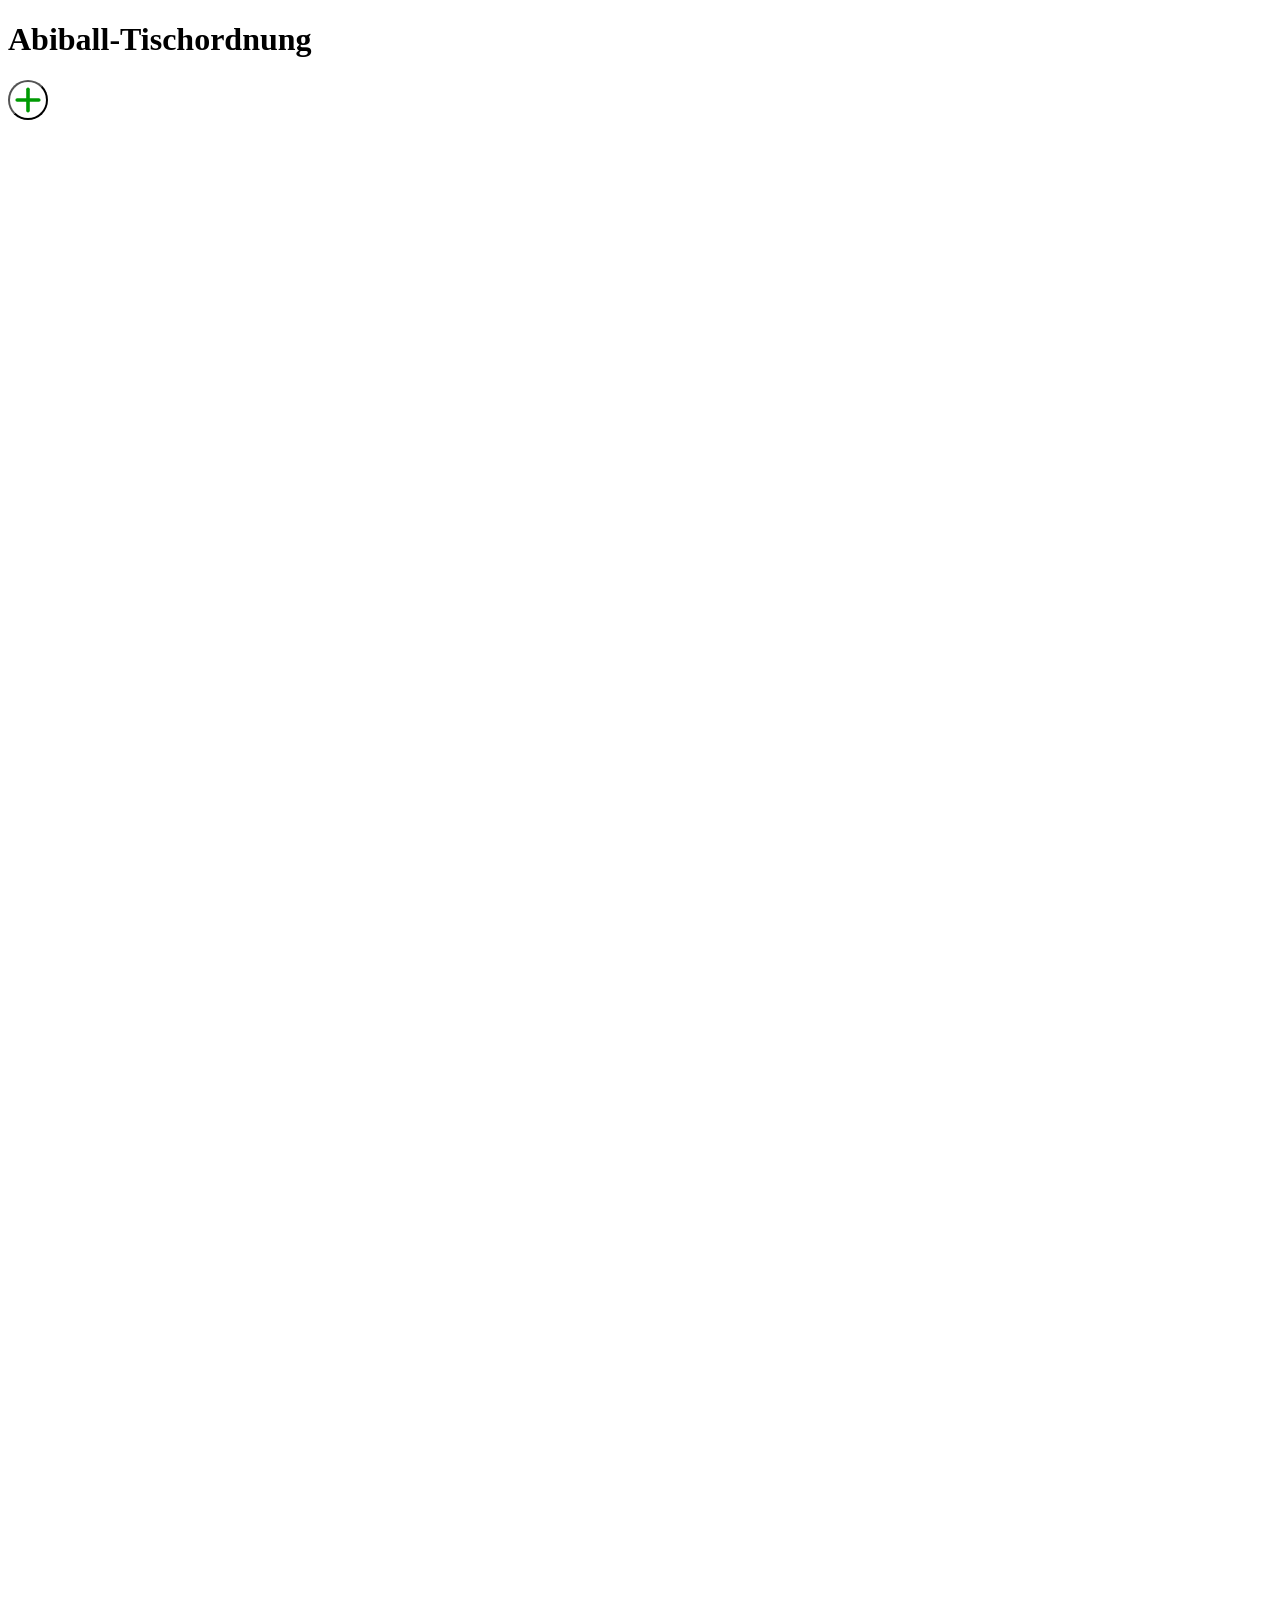
==== index.html @ 5d5b8312 "you can now rotate, move and delete tables, added comments" ====
<!DOCTYPE html>
<html lang="en">
  <head>
    <meta charset="UTF-8">
    <meta name="viewport" content="width=device-width, initial-scale=1.0">
    <meta http-equiv="X-UA-Compatible" content="ie=edge">
    <title>Abiball-Tischordnung</title>
    <link rel="stylesheet" href="./styles.css">
    <link rel="icon" href="./favicon.ico" type="image/x-icon">

    <link rel="preload" href="./icons/table_grey_end_left.svg"  as="image" type="image/svg+xml">
    <link rel="preload" href="./icons/table_grey_middle.svg"    as="image" type="image/svg+xml">
    <link rel="preload" href="./icons/table_grey_end_right.svg" as="image" type="image/svg+xml">
  </head>
  <body>
    <main>
        <h1>Abiball-Tischordnung</h1>  
    </main>
    <button type="button" id="add_table_button"></button>
    <div id="tables_container"></div>
    <script src="index.js"></script>
  </body>
</html>
---- styles.css ----
#add_table_button {
    background-color: transparent;
    background-image: url("./icons/add_green_circle.svg");
    background-size: cover;
    width: 40px;
    height: 40px;
    border-radius: 20px;
    border-width: 2px;
}

#tables_container {
    width: 5000px;
    height: 3000px;
}

.table {
    white-space: nowrap;
    position: absolute;
    left: 200px;
    top: 500px;
}

.table_wrapper {
    display: inline-flex;
}

.table_segment {
    -webkit-user-drag: none;
    user-select: none;
    -moz-user-select: none;
    -webkit-user-select: none;
    -ms-user-select: none;
    height: 100px;
}

.table_interaction_button {
    position: absolute;
    width: 40px;
    height: 40px;
    background-size: cover;
    background-color: white;
    border-color: black;
    border-radius: 20px;
    border-width: 2px;
    z-index: 10;
    -webkit-user-drag: none;
    user-select: none;
    -moz-user-select: none;
    -webkit-user-select: none;
    -ms-user-select: none;
}

.small_table_interaction_button {
    width: 26px;
    height: 26px;
    border-radius: 13px;
}
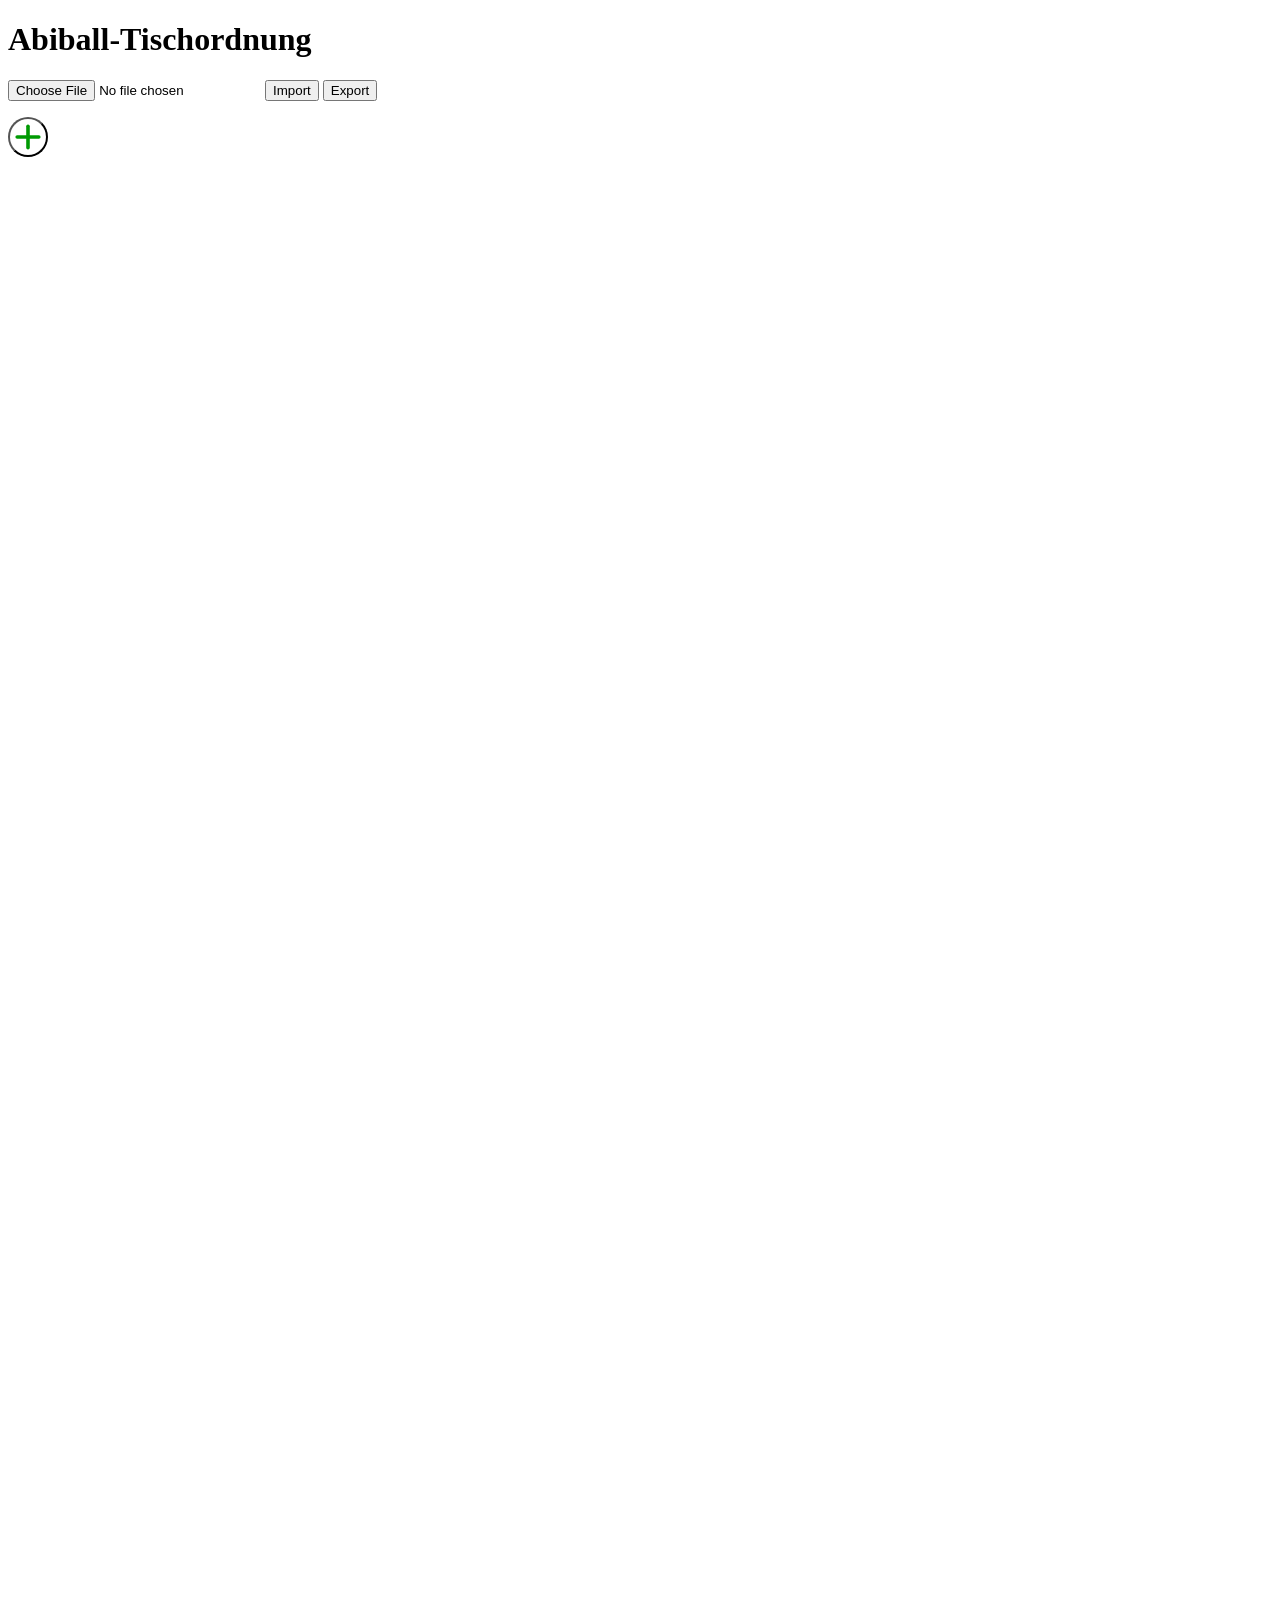
==== commit 43df359b: "added way to import and export the layout" ====
--- a/index.html
+++ b/index.html
@@ -14,10 +14,15 @@
   </head>
   <body>
     <main>
-        <h1>Abiball-Tischordnung</h1>  
+        <h1>Abiball-Tischordnung</h1>
+        <input type="file" id="import_file" accept=".json"/>
+        <button type="button" id="import_button">Import</button> 
+        <button type="button" id="export_button">Export</button> 
+        <br>
+        <p></p>
+        <button type="button" id="add_table_button"></button>
+        <div id="tables_container"></div>
     </main>
-    <button type="button" id="add_table_button"></button>
-    <div id="tables_container"></div>
     <script src="index.js"></script>
   </body>
 </html>
--- a/styles.css
+++ b/styles.css
@@ -16,8 +16,6 @@
 .table {
     white-space: nowrap;
     position: absolute;
-    left: 200px;
-    top: 500px;
 }
 
 .table_wrapper {
@@ -37,6 +35,7 @@
     position: absolute;
     width: 40px;
     height: 40px;
+    left: 50%;
     background-size: cover;
     background-color: white;
     border-color: black;
@@ -53,5 +52,25 @@
 .small_table_interaction_button {
     width: 26px;
     height: 26px;
+    top: 37px;
+    transform: translateX(-50%);
     border-radius: 13px;
+}
+
+#rotate_button {
+    top: -10px;
+    transform: translateX(-70px);
+    background-image: url("./icons/rotate_black_circle.svg");
+}
+
+#move_button {
+    top: -30px;
+    transform: translateX(-50%);
+    background-image: url("./icons/move_black_circle.svg");
+}
+
+#delete_button {
+    top: -10px;
+    transform: translateX(30px);
+    background-image: url("./icons/cross_red_circle.svg");
 }
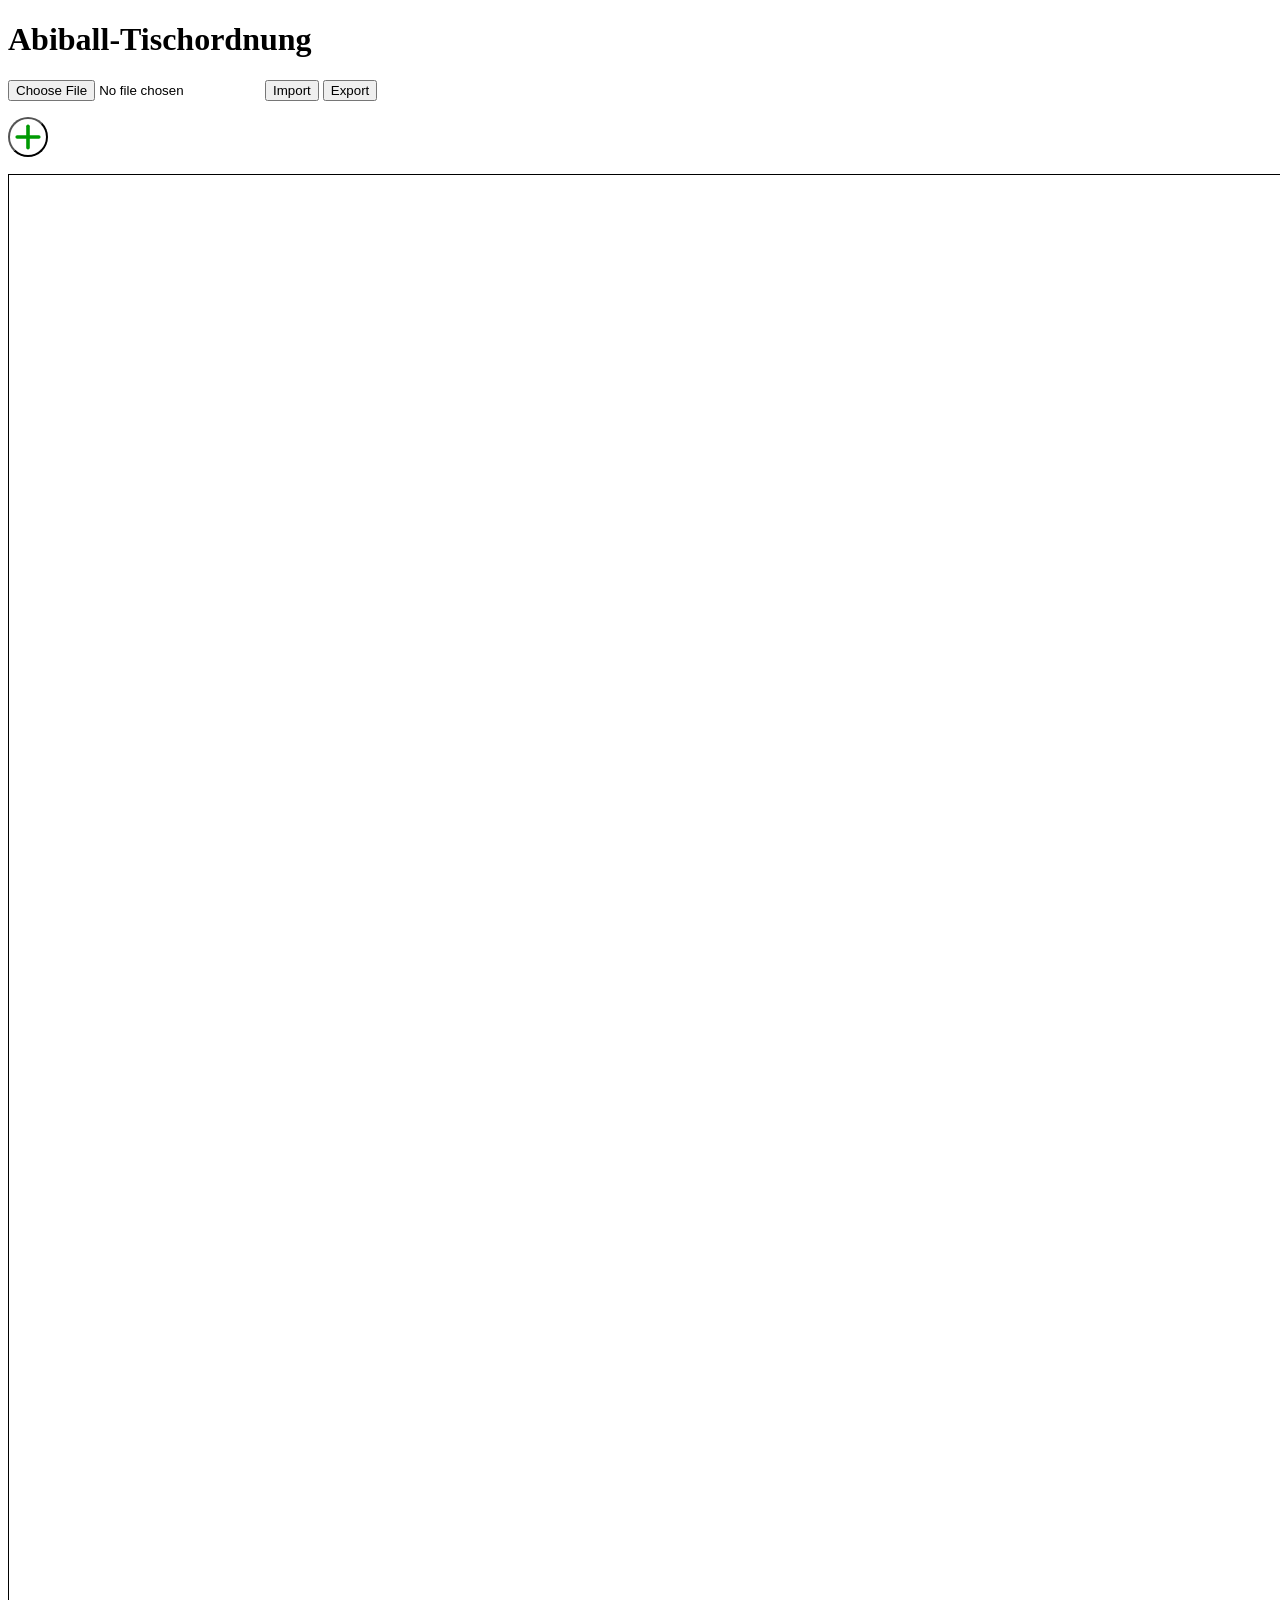
==== commit 125fe97d: "add table Numbers, table Information" ====
--- a/index.html
+++ b/index.html
@@ -7,10 +7,6 @@
     <title>Abiball-Tischordnung</title>
     <link rel="stylesheet" href="./styles.css">
     <link rel="icon" href="./favicon.ico" type="image/x-icon">
-
-    <link rel="preload" href="./icons/table_grey_end_left.svg"  as="image" type="image/svg+xml">
-    <link rel="preload" href="./icons/table_grey_middle.svg"    as="image" type="image/svg+xml">
-    <link rel="preload" href="./icons/table_grey_end_right.svg" as="image" type="image/svg+xml">
   </head>
   <body>
     <main>
@@ -18,11 +14,12 @@
         <input type="file" id="import_file" accept=".json"/>
         <button type="button" id="import_button">Import</button> 
         <button type="button" id="export_button">Export</button> 
-        <br>
         <p></p>
         <button type="button" id="add_table_button"></button>
+        <p></p>
         <div id="tables_container"></div>
     </main>
     <script src="index.js"></script>
+    <!--<script src="https://cdn.sheetjs.com/xlsx-0.20.3/package/dist/xlsx.full.min.js"></script>-->
   </body>
 </html>
--- a/styles.css
+++ b/styles.css
@@ -11,6 +11,7 @@
 #tables_container {
     width: 5000px;
     height: 3000px;
+    border: 1px solid black;
 }
 
 .table {
@@ -57,20 +58,61 @@
     border-radius: 13px;
 }
 
+
+#change_number_button {
+    top: 30px;
+    transform: translateX(-85px);
+    background-image: url("./icons/change_number_black_circle.svg");
+}
+
+
 #rotate_button {
-    top: -10px;
+    top: -20px;
     transform: translateX(-70px);
     background-image: url("./icons/rotate_black_circle.svg");
 }
 
 #move_button {
-    top: -30px;
+    top: -35px;
     transform: translateX(-50%);
     background-image: url("./icons/move_black_circle.svg");
 }
 
 #delete_button {
-    top: -10px;
+    top: -20px;
     transform: translateX(30px);
     background-image: url("./icons/cross_red_circle.svg");
+}
+
+.table_information {
+    position: absolute;
+    left: 50%;
+    top: 26px;
+    transform: translateX(22px);
+    font-size: 10px;
+    font-weight: bold;
+    color: green;
+    z-index: 10;
+    -webkit-user-drag: none;
+    user-select: none;
+    -moz-user-select: none;
+    -webkit-user-select: none;
+    -ms-user-select: none;
+}
+
+
+.table_number_information {
+    position: absolute;
+    left: 50%;
+    top: 52px;
+    transform: translateX(-50%);
+    font-size: 10px;
+    color: green;
+    font-weight: bold;
+    z-index: 10;
+    -webkit-user-drag: none;
+    user-select: none;
+    -moz-user-select: none;
+    -webkit-user-select: none;
+    -ms-user-select: none;
 }
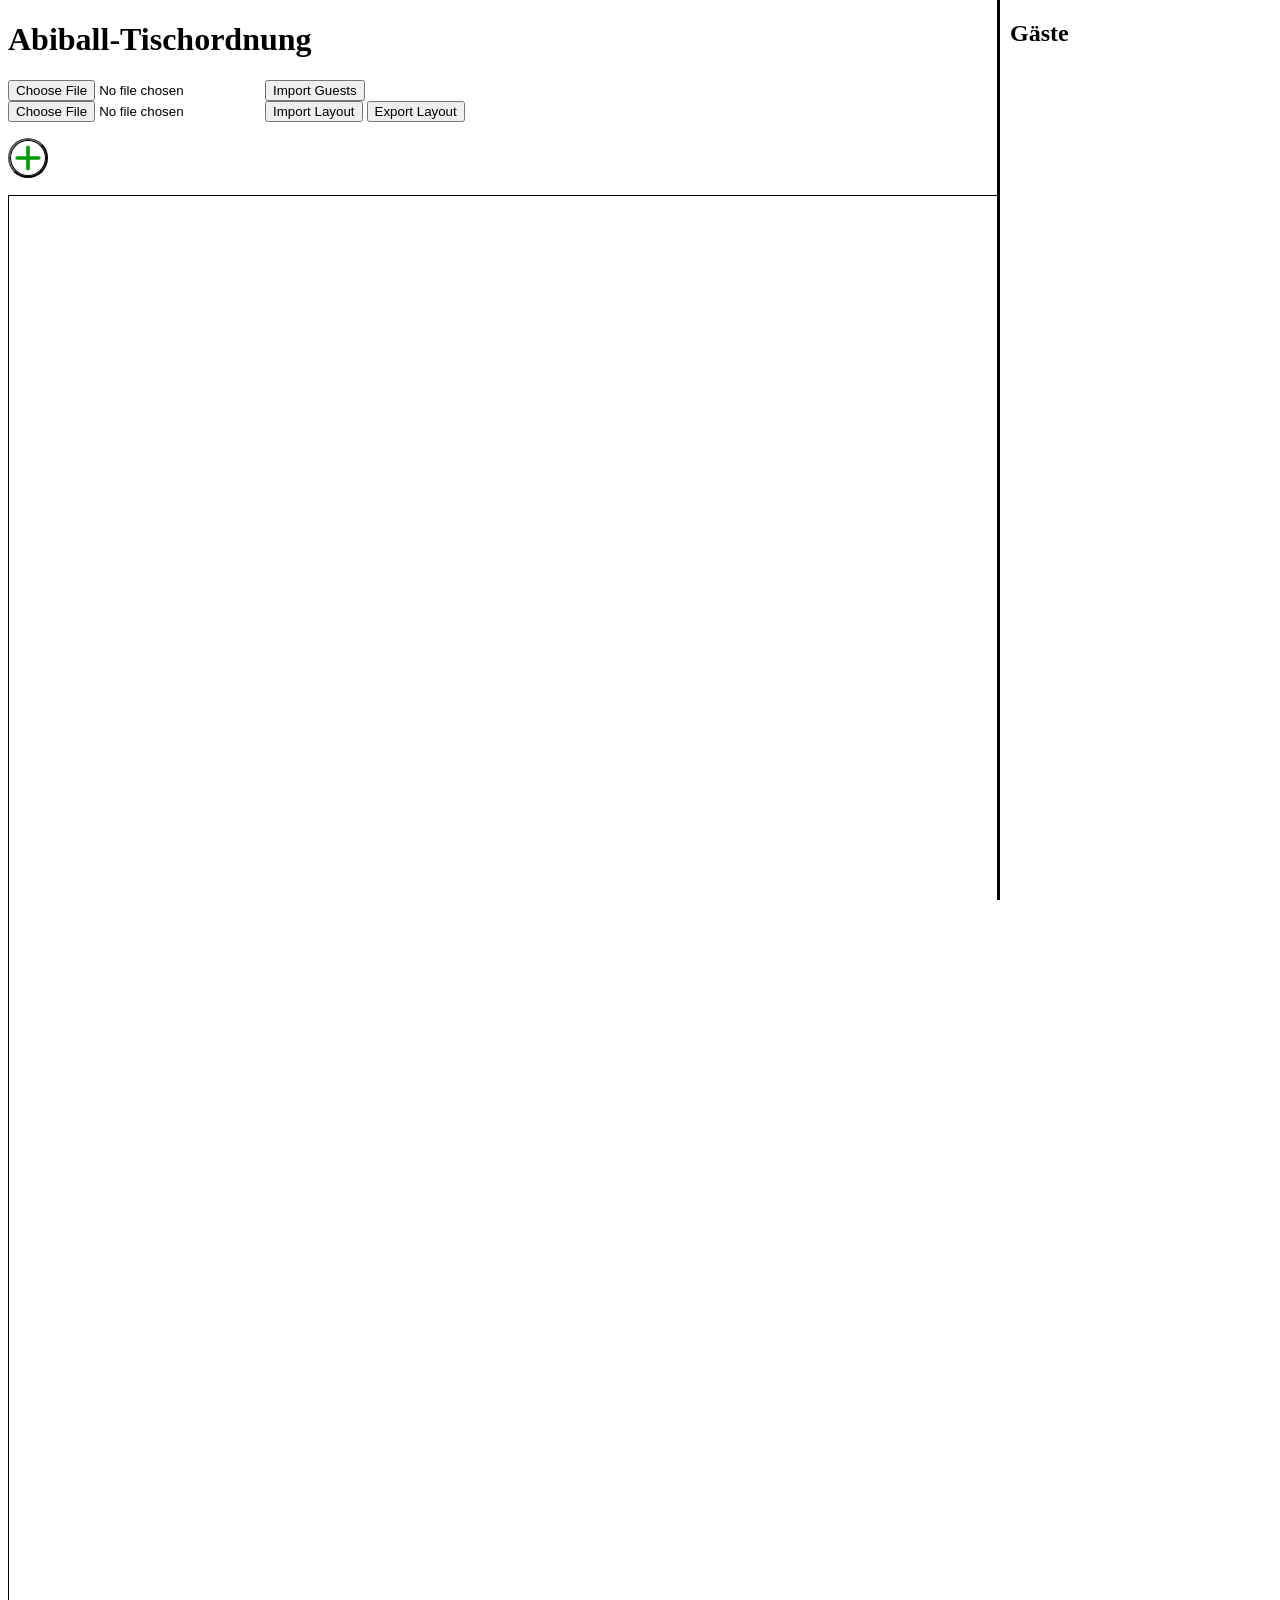
==== commit 67128211: "add guest list / import, refactor toggleTableInteraction, rotate seats wrappers" ====
--- a/index.html
+++ b/index.html
@@ -9,17 +9,24 @@
     <link rel="icon" href="./favicon.ico" type="image/x-icon">
   </head>
   <body>
-    <main>
-        <h1>Abiball-Tischordnung</h1>
-        <input type="file" id="import_file" accept=".json"/>
-        <button type="button" id="import_button">Import</button> 
-        <button type="button" id="export_button">Export</button> 
-        <p></p>
-        <button type="button" id="add_table_button"></button>
-        <p></p>
-        <div id="tables_container"></div>
-    </main>
+    <div id="sidebar">
+      <h2 style="margin: 0 10px;">Gäste</h2>
+      <div id="guest_list"></div>
+    </div>
+    <div id="main">
+      <h1>Abiball-Tischordnung</h1>
+      <input type="file" id="import_guests_file" accept=".xlsx"/>
+      <button type="button" id="import_guests_button">Import Guests</button> 
+      <br>
+      <input type="file" id="import_file" accept=".json"/>
+      <button type="button" id="import_button">Import Layout</button> 
+      <button type="button" id="export_button">Export Layout</button> 
+      <p></p>
+      <button type="button" id="add_table_button"></button>
+      <p></p>
+      <div id="tables_container"></div>
+    </div>
     <script src="index.js"></script>
-    <!--<script src="https://cdn.sheetjs.com/xlsx-0.20.3/package/dist/xlsx.full.min.js"></script>-->
+    <script src="https://cdn.sheetjs.com/xlsx-0.20.3/package/dist/xlsx.full.min.js"></script>
   </body>
-</html>
+</html>
--- a/styles.css
+++ b/styles.css
@@ -1,6 +1,10 @@
+#main {
+    width: 5312px;
+}
+
 #add_table_button {
     background-color: transparent;
-    background-image: url("./icons/add_green_circle.svg");
+    background-image: url("./icons/add_table.svg");
     background-size: cover;
     width: 40px;
     height: 40px;
@@ -20,6 +24,11 @@
 }
 
 .table_wrapper {
+    display: inline-flex
+}
+
+
+.table_segment_wrapper {
     display: inline-flex;
 }
 
@@ -58,30 +67,54 @@
     border-radius: 13px;
 }
 
+.seat_interaction_button_wrapper {
+    display: inline-block;
+    position: absolute;
+    width: 14px;
+    height: 14px;
+    left: 50%;
+    top: 50%;
+    line-height: 0;
+}
+
+.seat_interaction_button {
+    width: 14px;
+    height: 14px;
+    background-size: cover;
+    background-color: rgb(206, 226, 255);
+    border-color: black;
+    border-radius: 7px;
+    border-width: 1px;
+    z-index: 5;
+    -webkit-user-drag: none;
+    user-select: none;
+    -moz-user-select: none;
+    -webkit-user-select: none;
+    -ms-user-select: none;
+}
 
 #change_number_button {
     top: 30px;
     transform: translateX(-85px);
-    background-image: url("./icons/change_number_black_circle.svg");
-}
-
+    background-image: url("./icons/change_table_number.svg");
+}
 
 #rotate_button {
     top: -20px;
     transform: translateX(-70px);
-    background-image: url("./icons/rotate_black_circle.svg");
+    background-image: url("./icons/rotate_table.svg");
 }
 
 #move_button {
     top: -35px;
     transform: translateX(-50%);
-    background-image: url("./icons/move_black_circle.svg");
+    background-image: url("./icons/move_table.svg");
 }
 
 #delete_button {
     top: -20px;
     transform: translateX(30px);
-    background-image: url("./icons/cross_red_circle.svg");
+    background-image: url("./icons/delete_table.svg");
 }
 
 .table_information {
@@ -100,7 +133,6 @@
     -ms-user-select: none;
 }
 
-
 .table_number_information {
     position: absolute;
     left: 50%;
@@ -115,4 +147,73 @@
     -moz-user-select: none;
     -webkit-user-select: none;
     -ms-user-select: none;
+}
+
+#sidebar {
+    display: flex;
+    flex-direction: column;
+    height: calc(100% - 20px);
+    width: 280px;
+    position: fixed;
+    z-index: 100;
+    top: 0;
+    right: 0;
+    background-color: white;
+    border-left: 3px solid black;
+    overflow-x: hidden;
+    padding-top: 20px;
+}
+
+#guest_list {
+    flex: 1;
+    overflow-y: auto;
+    overflow-x: hidden;
+    padding: 10px;
+}
+
+#guests_list::-webkit-scrollbar {
+    width: 8px;
+}
+
+#guests_list::-webkit-scrollbar-track {
+    background: #f1f1f1;
+}
+
+#guests_list::-webkit-scrollbar-thumb {
+    background: #888;
+    border-radius: 4px;
+}
+
+#guests_list::-webkit-scrollbar-thumb:hover {
+    background: #555;
+}
+
+.guest {
+    display: flex;
+    flex-wrap: wrap;
+    justify-content: space-between;
+    width: 250px;
+    border-radius: 5px;
+    background-color: rgb(206, 226, 255);
+    -webkit-user-drag: none;
+    user-select: none;
+    -moz-user-select: none;
+    -webkit-user-select: none;
+    -ms-user-select: none;
+    margin-bottom: 10px;
+}
+
+.guest_name {
+    margin: 5px;
+    font-weight: bold;
+}
+
+.guest_amount {
+    margin: 5px;
+}
+
+.guest_neighbors {
+    flex-basis: 100%;
+    margin: 5px;
+    margin-top: 0px;
 }
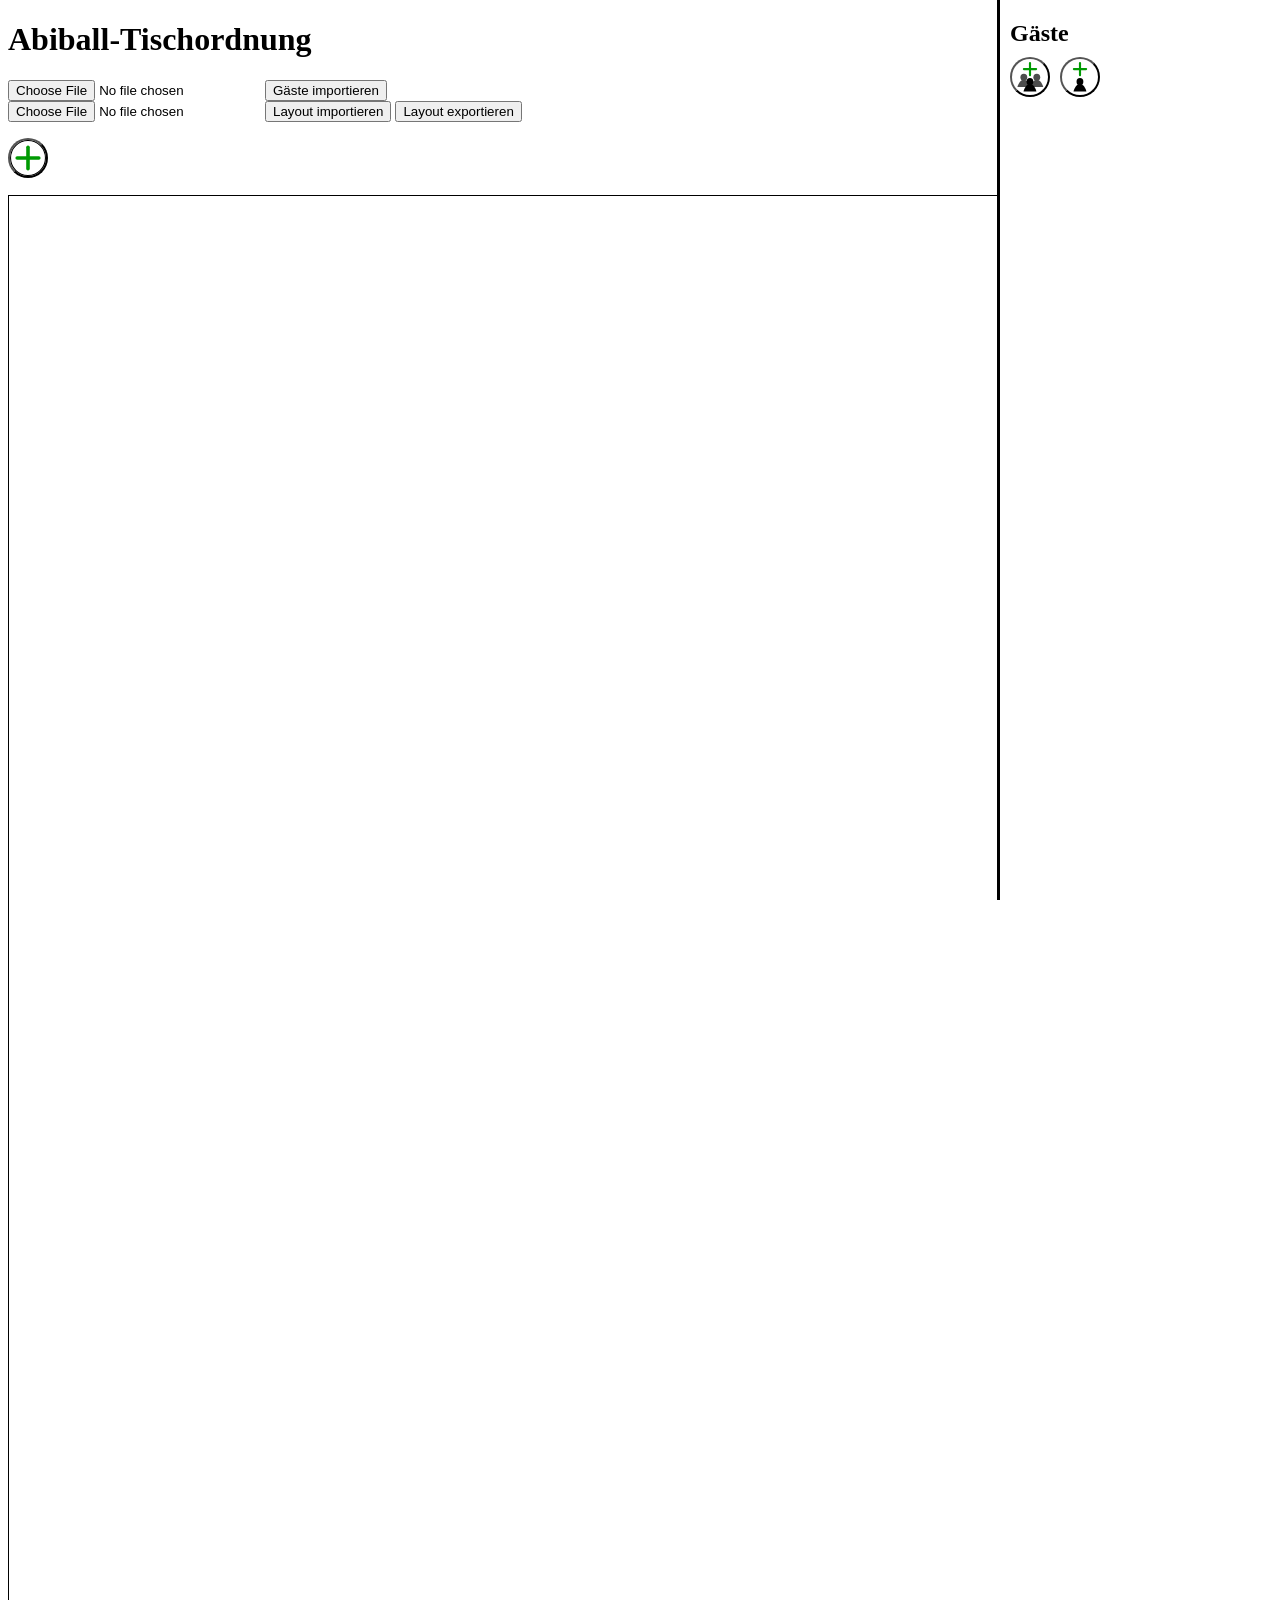
==== commit 5b0daf04: "massive update, seat ineraction buttons, seat allocation, seat coloring, better readability, seat nu" ====
--- a/index.html
+++ b/index.html
@@ -11,16 +11,20 @@
   <body>
     <div id="sidebar">
       <h2 style="margin: 0 10px;">Gäste</h2>
+      <div id="guests_button_container">
+        <button type="button" id="add_group_button"></button>
+        <button type="button" id="add_person_button"></button>
+      </div>
       <div id="guest_list"></div>
     </div>
     <div id="main">
       <h1>Abiball-Tischordnung</h1>
       <input type="file" id="import_guests_file" accept=".xlsx"/>
-      <button type="button" id="import_guests_button">Import Guests</button> 
+      <button type="button" id="import_guests_button">Gäste importieren</button> 
       <br>
       <input type="file" id="import_file" accept=".json"/>
-      <button type="button" id="import_button">Import Layout</button> 
-      <button type="button" id="export_button">Export Layout</button> 
+      <button type="button" id="import_button">Layout importieren</button> 
+      <button type="button" id="export_button">Layout exportieren</button> 
       <p></p>
       <button type="button" id="add_table_button"></button>
       <p></p>
--- a/styles.css
+++ b/styles.css
@@ -1,5 +1,5 @@
 #main {
-    width: 5312px;
+    width: 5292px;
 }
 
 #add_table_button {
@@ -78,19 +78,31 @@
 }
 
 .seat_interaction_button {
+    position: absolute;
+    left: 50%;
+    width: 30px;
+    height: 30px;
+    background-size: cover;
+    background-color: white;
+    border-color: black;
+    border-radius: 15px;
+    border-width: 1px;
+    z-index: 5;
+    -webkit-user-drag: none;
+    user-select: none;
+    -moz-user-select: none;
+    -webkit-user-select: none;
+    -ms-user-select: none;
+}
+
+
+.small_seat_interaction_button {
+    position: static;
+    left: 0;
+    background-color: rgb(238, 238, 238);
     width: 14px;
     height: 14px;
-    background-size: cover;
-    background-color: rgb(206, 226, 255);
-    border-color: black;
     border-radius: 7px;
-    border-width: 1px;
-    z-index: 5;
-    -webkit-user-drag: none;
-    user-select: none;
-    -moz-user-select: none;
-    -webkit-user-select: none;
-    -ms-user-select: none;
 }
 
 #change_number_button {
@@ -117,14 +129,46 @@
     background-image: url("./icons/delete_table.svg");
 }
 
+
+#move_person_button {
+    top: -10px;
+    transform: translateX(-55px);
+    background-image: url("./icons/move_person.svg");
+}
+
+#move_group_button {
+    top: -48px;
+    transform: translateX(-35px);
+    background-image: url("./icons/move_group.svg");
+}
+
+#delete_group_button {
+    top: -48px;
+    transform: translateX(5px);
+    background-image: url("./icons/delete_group.svg");
+}
+
+#delete_person_button {
+    top: -10px;
+    transform: translateX(25px);
+    background-image: url("./icons/delete_person.svg");
+}
+
+
 .table_information {
     position: absolute;
     left: 50%;
     top: 26px;
     transform: translateX(22px);
-    font-size: 10px;
-    font-weight: bold;
-    color: green;
+    font-family: "Segoe UI", Arial, sans-serif;
+    font-size: 11px;
+    font-weight: 700;
+    line-height: 12px;
+    color: black;
+    background-color: rgba(255, 255, 255, 0.7);
+    padding: 0 1px;
+    border-radius: 1px;
+    -webkit-font-smoothing: antialiased;
     z-index: 10;
     -webkit-user-drag: none;
     user-select: none;
@@ -136,12 +180,40 @@
 .table_number_information {
     position: absolute;
     left: 50%;
-    top: 52px;
+    top: 51px;
     transform: translateX(-50%);
-    font-size: 10px;
-    color: green;
-    font-weight: bold;
+    font-family: "Segoe UI", Arial, sans-serif;
+    font-size: 11px;
+    font-weight: 700;
+    line-height: 12px;
+    color: black;
+    background-color: rgba(255, 255, 255, 0.7);
+    padding: 0 1px;
+    border-radius: 1px;
+    -webkit-font-smoothing: antialiased;
     z-index: 10;
+    -webkit-user-drag: none;
+    user-select: none;
+    -moz-user-select: none;
+    -webkit-user-select: none;
+    -ms-user-select: none;
+}
+
+.seat_number_information {
+    position: absolute;
+    left: 50%;
+    top: 3px;
+    transform: translateX(-50%);
+    font-family: "Segoe UI", Arial, sans-serif;
+    font-size: 11px;
+    font-weight: 700;
+    line-height: 12px;
+    color: black;
+    background-color: rgba(255, 255, 255, 0.7);
+    padding: 0 1px;
+    border-radius: 1px;
+    -webkit-font-smoothing: antialiased;
+    z-index: 5;
     -webkit-user-drag: none;
     user-select: none;
     -moz-user-select: none;
@@ -164,6 +236,32 @@
     padding-top: 20px;
 }
 
+#guests_button_container {
+    display: flex;
+    gap: 10px;
+    padding: 10px;
+}
+
+#add_person_button {
+    background-color: transparent;
+    background-image: url("./icons/add_person.svg");
+    background-size: cover;
+    width: 40px;
+    height: 40px;
+    border-radius: 20px;
+    border-width: 2px;
+}
+
+#add_group_button {
+    background-color: transparent;
+    background-image: url("./icons/add_group.svg");
+    background-size: cover;
+    width: 40px;
+    height: 40px;
+    border-radius: 20px;
+    border-width: 2px;
+}
+
 #guest_list {
     flex: 1;
     overflow-y: auto;
@@ -194,13 +292,14 @@
     justify-content: space-between;
     width: 250px;
     border-radius: 5px;
-    background-color: rgb(206, 226, 255);
+    background-color: rgb(238, 238, 238);
     -webkit-user-drag: none;
     user-select: none;
     -moz-user-select: none;
     -webkit-user-select: none;
     -ms-user-select: none;
     margin-bottom: 10px;
+    cursor: pointer;
 }
 
 .guest_name {
@@ -216,4 +315,10 @@
     flex-basis: 100%;
     margin: 5px;
     margin-top: 0px;
+}
+
+.guest_seats {
+    flex-basis: 100%;
+    margin: 5px;
+    margin-top: 0px;
 }
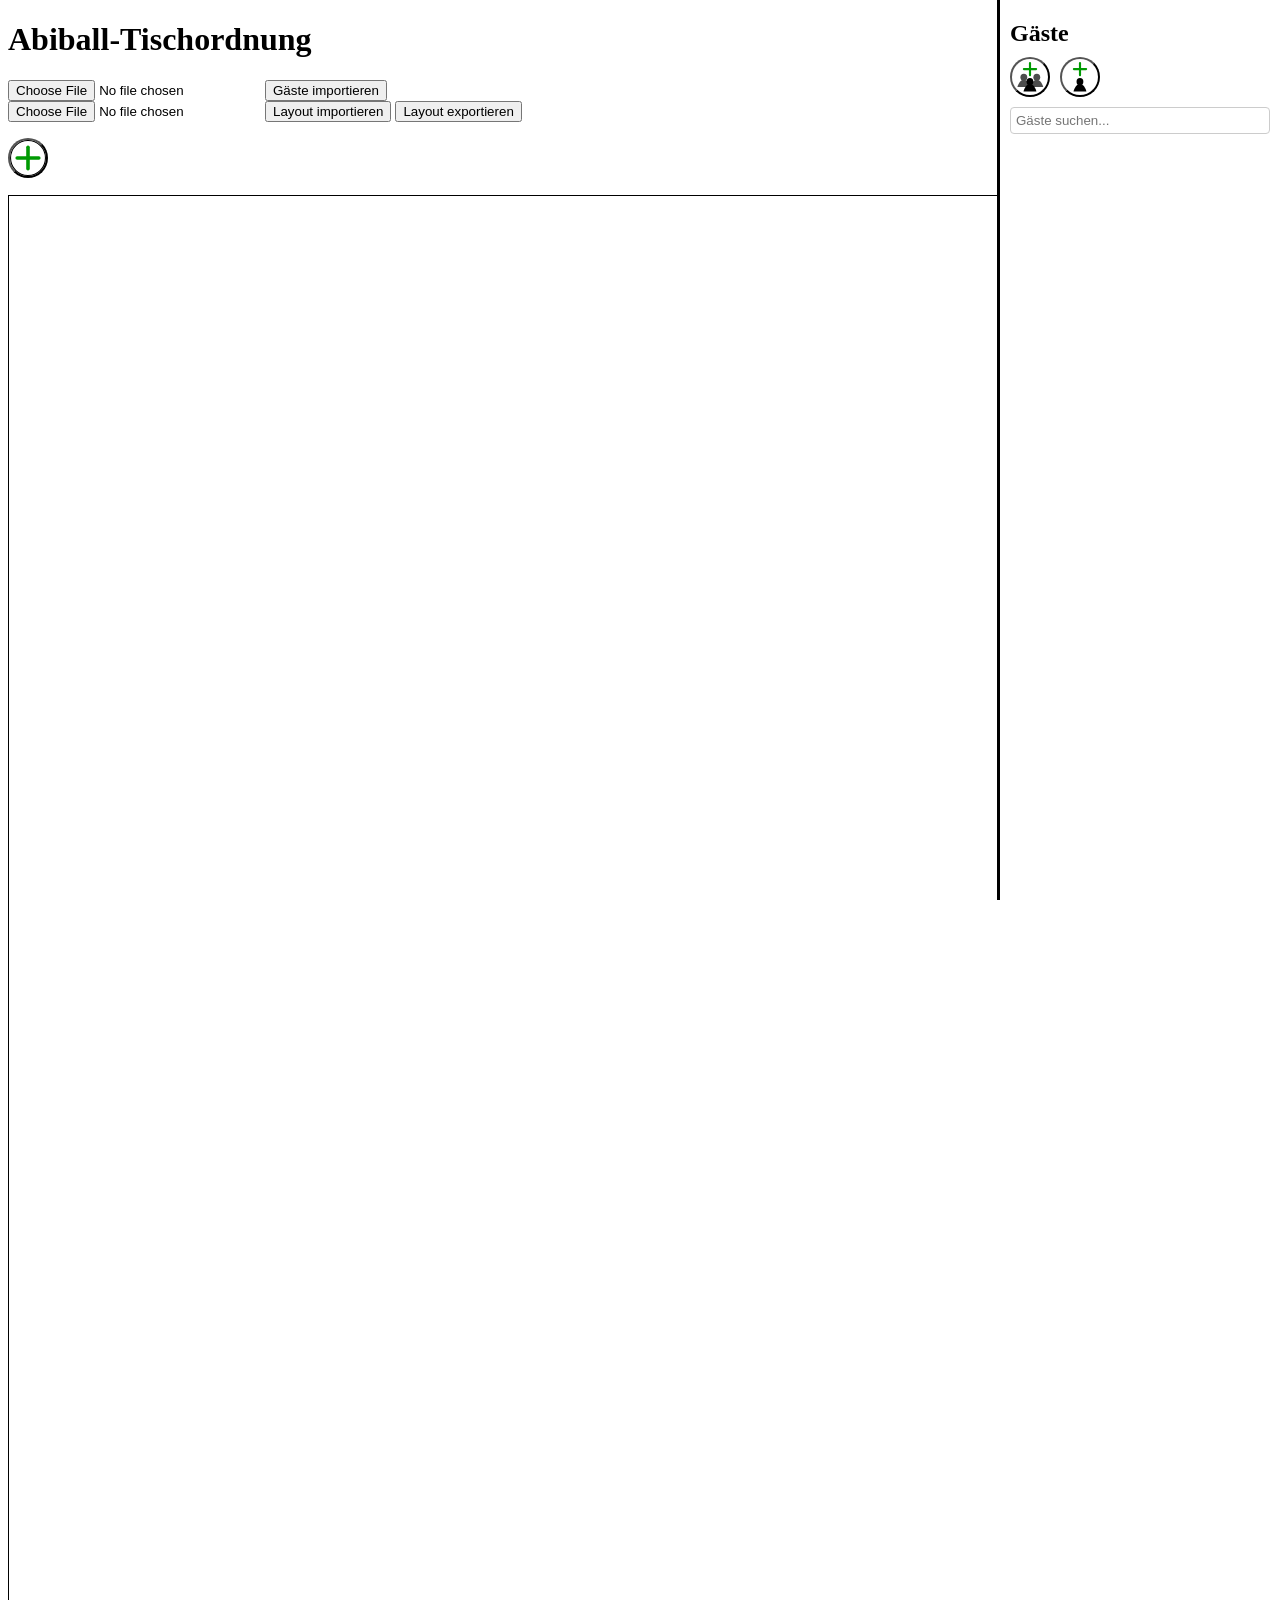
==== commit 2fb50ecd: "addes search guests, hover effect on guests / seats, individual person add/move/delete" ====
--- a/index.html
+++ b/index.html
@@ -15,6 +15,7 @@
         <button type="button" id="add_group_button"></button>
         <button type="button" id="add_person_button"></button>
       </div>
+      <input type="text" id="search_input" placeholder="Gäste suchen..."/>
       <div id="guest_list"></div>
     </div>
     <div id="main">
--- a/styles.css
+++ b/styles.css
@@ -262,6 +262,14 @@
     border-width: 2px;
 }
 
+#search_input {
+    margin: 0 10px 10px 10px;
+    padding: 5px;
+    border: 1px solid #ccc;
+    border-radius: 4px;
+}
+
+
 #guest_list {
     flex: 1;
     overflow-y: auto;
@@ -302,6 +310,10 @@
     cursor: pointer;
 }
 
+.guest:hover {
+    background-color: rgb(255, 215, 215) !important;
+}
+
 .guest_name {
     margin: 5px;
     font-weight: bold;
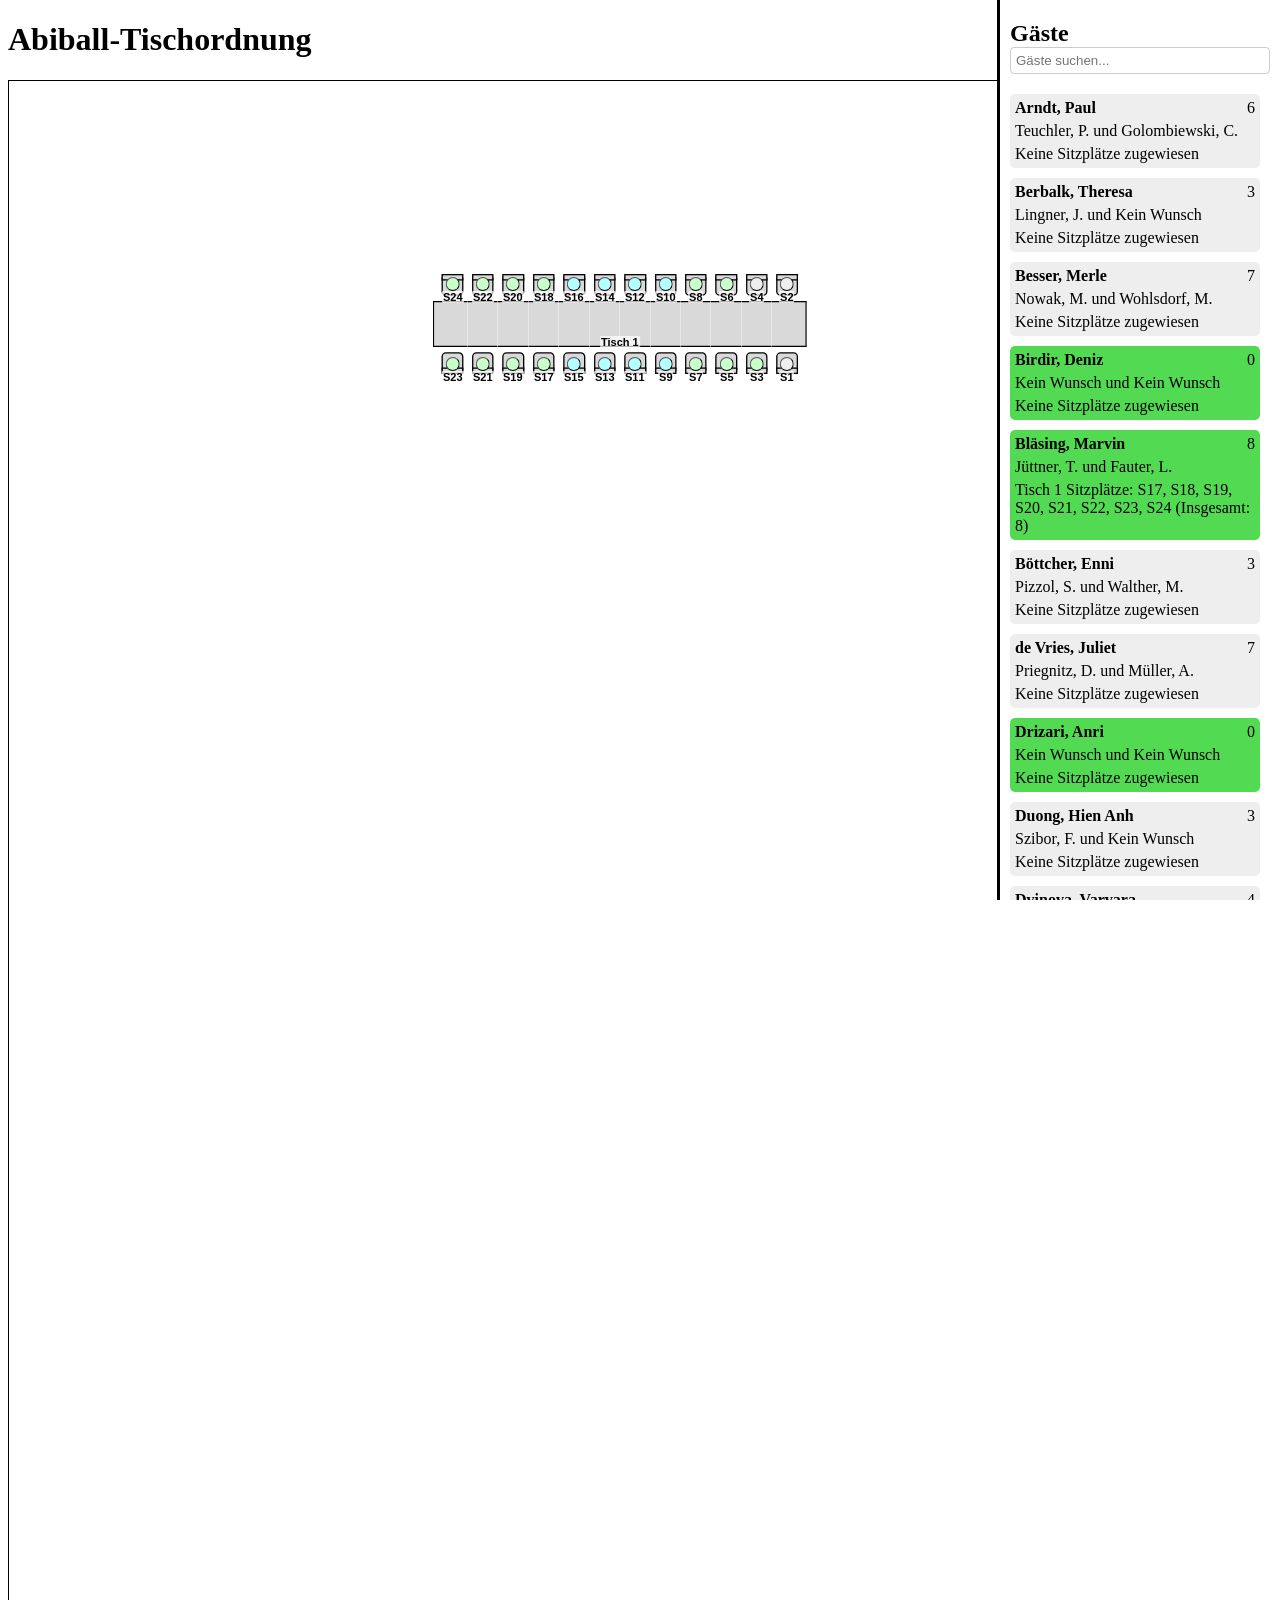
==== commit ed122996: "added view only mode" ====
--- a/index.html
+++ b/index.html
@@ -5,33 +5,19 @@
     <meta name="viewport" content="width=device-width, initial-scale=1.0">
     <meta http-equiv="X-UA-Compatible" content="ie=edge">
     <title>Abiball-Tischordnung</title>
-    <link rel="stylesheet" href="./styles.css">
+    <link rel="stylesheet" href="./index.css">
     <link rel="icon" href="./favicon.ico" type="image/x-icon">
   </head>
   <body>
     <div id="sidebar">
       <h2 style="margin: 0 10px;">Gäste</h2>
-      <div id="guests_button_container">
-        <button type="button" id="add_group_button"></button>
-        <button type="button" id="add_person_button"></button>
-      </div>
       <input type="text" id="search_input" placeholder="Gäste suchen..."/>
       <div id="guest_list"></div>
     </div>
     <div id="main">
       <h1>Abiball-Tischordnung</h1>
-      <input type="file" id="import_guests_file" accept=".xlsx"/>
-      <button type="button" id="import_guests_button">Gäste importieren</button> 
-      <br>
-      <input type="file" id="import_file" accept=".json"/>
-      <button type="button" id="import_button">Layout importieren</button> 
-      <button type="button" id="export_button">Layout exportieren</button> 
-      <p></p>
-      <button type="button" id="add_table_button"></button>
-      <p></p>
       <div id="tables_container"></div>
     </div>
     <script src="index.js"></script>
-    <script src="https://cdn.sheetjs.com/xlsx-0.20.3/package/dist/xlsx.full.min.js"></script>
   </body>
 </html>
--- a/index.css
+++ b/index.css
@@ -0,0 +1,201 @@
+#main {
+    width: 5292px;
+}
+
+#tables_container {
+    width: 5000px;
+    height: 3000px;
+    border: 1px solid black;
+}
+
+.table {
+    white-space: nowrap;
+    position: absolute;
+}
+
+.table_wrapper {
+    display: inline-flex
+}
+
+
+.table_segment_wrapper {
+    display: inline-flex;
+}
+
+.table_segment {
+    -webkit-user-drag: none;
+    user-select: none;
+    -moz-user-select: none;
+    -webkit-user-select: none;
+    -ms-user-select: none;
+    height: 100px;
+}
+
+.seat_interaction_button_wrapper {
+    display: inline-block;
+    position: absolute;
+    width: 14px;
+    height: 14px;
+    left: 50%;
+    top: 50%;
+    line-height: 0;
+}
+
+.seat_interaction_button {
+    position: absolute;
+    left: 50%;
+    width: 30px;
+    height: 30px;
+    background-size: cover;
+    background-color: white;
+    border-color: black;
+    border-radius: 15px;
+    border-width: 1px;
+    z-index: 5;
+    -webkit-user-drag: none;
+    user-select: none;
+    -moz-user-select: none;
+    -webkit-user-select: none;
+    -ms-user-select: none;
+}
+
+
+.small_seat_interaction_button {
+    position: static;
+    left: 0;
+    background-color: rgb(238, 238, 238);
+    width: 14px;
+    height: 14px;
+    border-radius: 7px;
+}
+
+.table_number_information {
+    position: absolute;
+    left: 50%;
+    top: 51px;
+    transform: translateX(-50%);
+    font-family: "Segoe UI", Arial, sans-serif;
+    font-size: 11px;
+    font-weight: 700;
+    line-height: 12px;
+    color: black;
+    background-color: rgba(255, 255, 255, 0.7);
+    padding: 0 1px;
+    border-radius: 1px;
+    -webkit-font-smoothing: antialiased;
+    z-index: 10;
+    -webkit-user-drag: none;
+    user-select: none;
+    -moz-user-select: none;
+    -webkit-user-select: none;
+    -ms-user-select: none;
+}
+
+.seat_number_information {
+    position: absolute;
+    left: 50%;
+    top: 3px;
+    transform: translateX(-50%);
+    font-family: "Segoe UI", Arial, sans-serif;
+    font-size: 11px;
+    font-weight: 700;
+    line-height: 12px;
+    color: black;
+    background-color: rgba(255, 255, 255, 0.7);
+    padding: 0 1px;
+    border-radius: 1px;
+    -webkit-font-smoothing: antialiased;
+    z-index: 5;
+    -webkit-user-drag: none;
+    user-select: none;
+    -moz-user-select: none;
+    -webkit-user-select: none;
+    -ms-user-select: none;
+}
+
+#sidebar {
+    display: flex;
+    flex-direction: column;
+    height: calc(100% - 20px);
+    width: 280px;
+    position: fixed;
+    z-index: 100;
+    top: 0;
+    right: 0;
+    background-color: white;
+    border-left: 3px solid black;
+    overflow-x: hidden;
+    padding-top: 20px;
+}
+
+#search_input {
+    margin: 0 10px 10px 10px;
+    padding: 5px;
+    border: 1px solid #ccc;
+    border-radius: 4px;
+}
+
+#guest_list {
+    flex: 1;
+    overflow-y: auto;
+    overflow-x: hidden;
+    padding: 10px;
+}
+
+#guests_list::-webkit-scrollbar {
+    width: 8px;
+}
+
+#guests_list::-webkit-scrollbar-track {
+    background: #f1f1f1;
+}
+
+#guests_list::-webkit-scrollbar-thumb {
+    background: #888;
+    border-radius: 4px;
+}
+
+#guests_list::-webkit-scrollbar-thumb:hover {
+    background: #555;
+}
+
+.guest {
+    display: flex;
+    flex-wrap: wrap;
+    justify-content: space-between;
+    width: 250px;
+    border-radius: 5px;
+    background-color: rgb(238, 238, 238);
+    -webkit-user-drag: none;
+    user-select: none;
+    -moz-user-select: none;
+    -webkit-user-select: none;
+    -ms-user-select: none;
+    margin-bottom: 10px;
+    cursor: pointer;
+}
+
+.guest:hover {
+    background-color: rgb(255, 215, 215) !important;
+}
+
+.guest_name {
+    margin: 5px;
+    font-weight: bold;
+}
+
+.guest_amount {
+    margin: 5px;
+}
+
+.guest_neighbors {
+    flex-basis: 100%;
+    margin: 5px;
+    margin-top: 0px;
+}
+
+.guest_seats {
+    flex-basis: 100%;
+    margin: 5px;
+    margin-top: 0px;
+}
